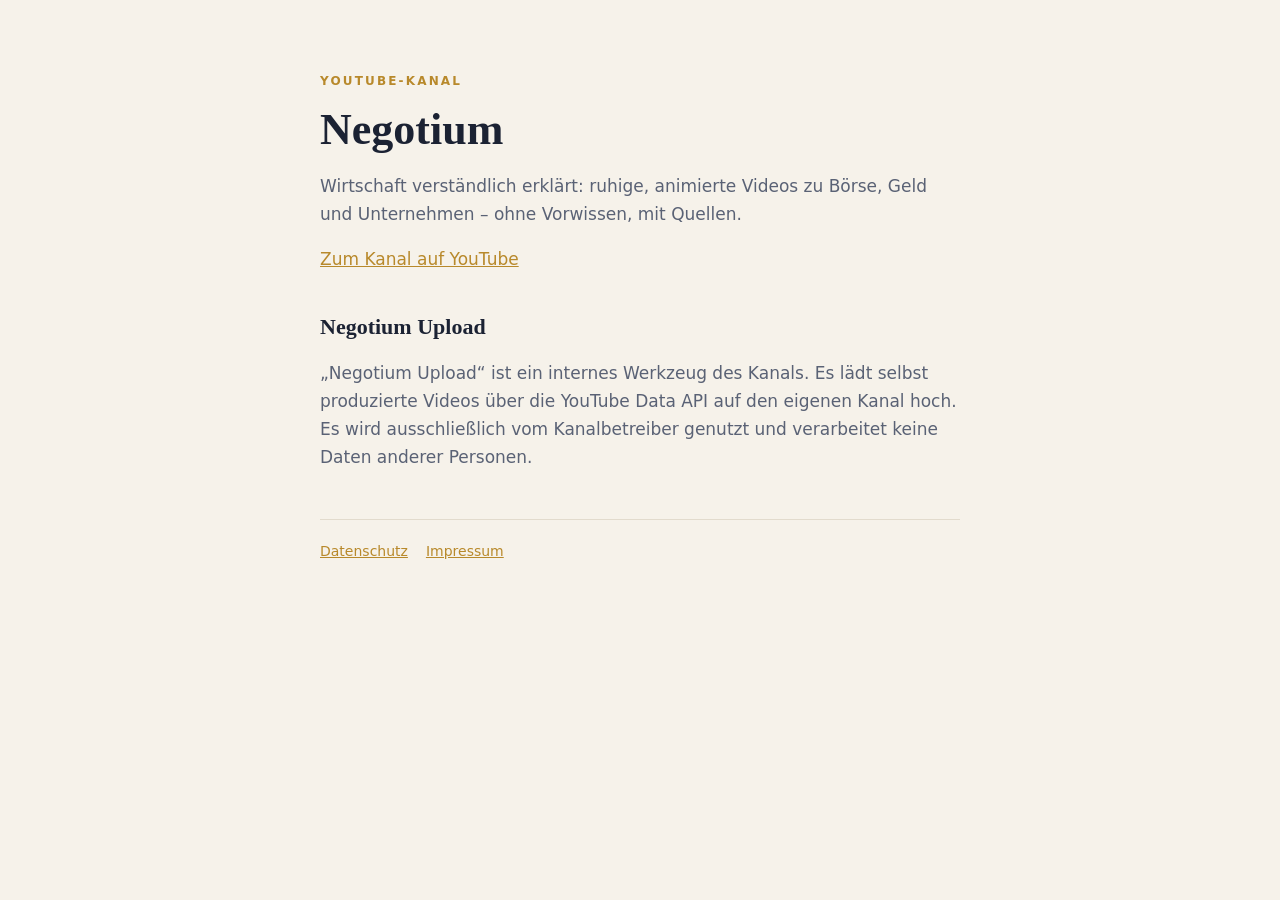
==== index.html @ bf245bca "Startseite und Datenschutz für Negotium Upload Co-Authored-By: Claude Opus 5.5 <noreply@anthropic.co" ====
<!doctype html><html lang="de"><head><meta charset="utf-8"><meta name="viewport" content="width=device-width,initial-scale=1">
<title>Negotium – Wirtschaft verständlich erklärt</title><meta name="description" content="Negotium erklärt Wirtschaft in ruhigen, animierten Videos auf YouTube.">
<link rel="stylesheet" href="style.css"></head><body><main>
<div class="k">YouTube-Kanal</div>
<h1>Negotium</h1>
<p>Wirtschaft verständlich erklärt: ruhige, animierte Videos zu Börse, Geld und Unternehmen – ohne Vorwissen, mit Quellen.</p>
<p><a href="https://www.youtube.com/channel/UCDQyhtaXtT_jVcfE-SDo-_A">Zum Kanal auf YouTube</a></p>
<h2>Negotium Upload</h2>
<p>„Negotium Upload“ ist ein internes Werkzeug des Kanals. Es lädt selbst produzierte Videos über die YouTube Data API auf den eigenen Kanal hoch. Es wird ausschließlich vom Kanalbetreiber genutzt und verarbeitet keine Daten anderer Personen.</p>
<hr><footer><a href="datenschutz">Datenschutz</a><a href="https://sites.google.com/view/negotium-impressum">Impressum</a></footer>
</main></body></html>
---- style.css ----
:root{--bg:#F6F2EA;--ink:#1B2233;--soft:#5A6275;--gold:#B8892B;--line:#E2DBCD}
@media (prefers-color-scheme:dark){:root{--bg:#141A28;--ink:#EDE8DE;--soft:#A8AFBF;--gold:#D9AE55;--line:#2A3246}}
*{box-sizing:border-box}body{margin:0;background:var(--bg);color:var(--ink);font:17px/1.65 system-ui,-apple-system,"Segoe UI",sans-serif}
main{max-width:680px;margin:0 auto;padding:72px 20px 96px}
.k{letter-spacing:.18em;text-transform:uppercase;font-size:12px;color:var(--gold);font-weight:700}
h1{font:700 44px/1.1 Georgia,serif;margin:14px 0 18px}h2{font:700 22px/1.3 Georgia,serif;margin:40px 0 8px}
p,li{color:var(--soft)}a{color:var(--gold)}hr{border:0;border-top:1px solid var(--line);margin:48px 0 20px}
footer{font-size:14px;color:var(--soft)}footer a{margin-right:18px}
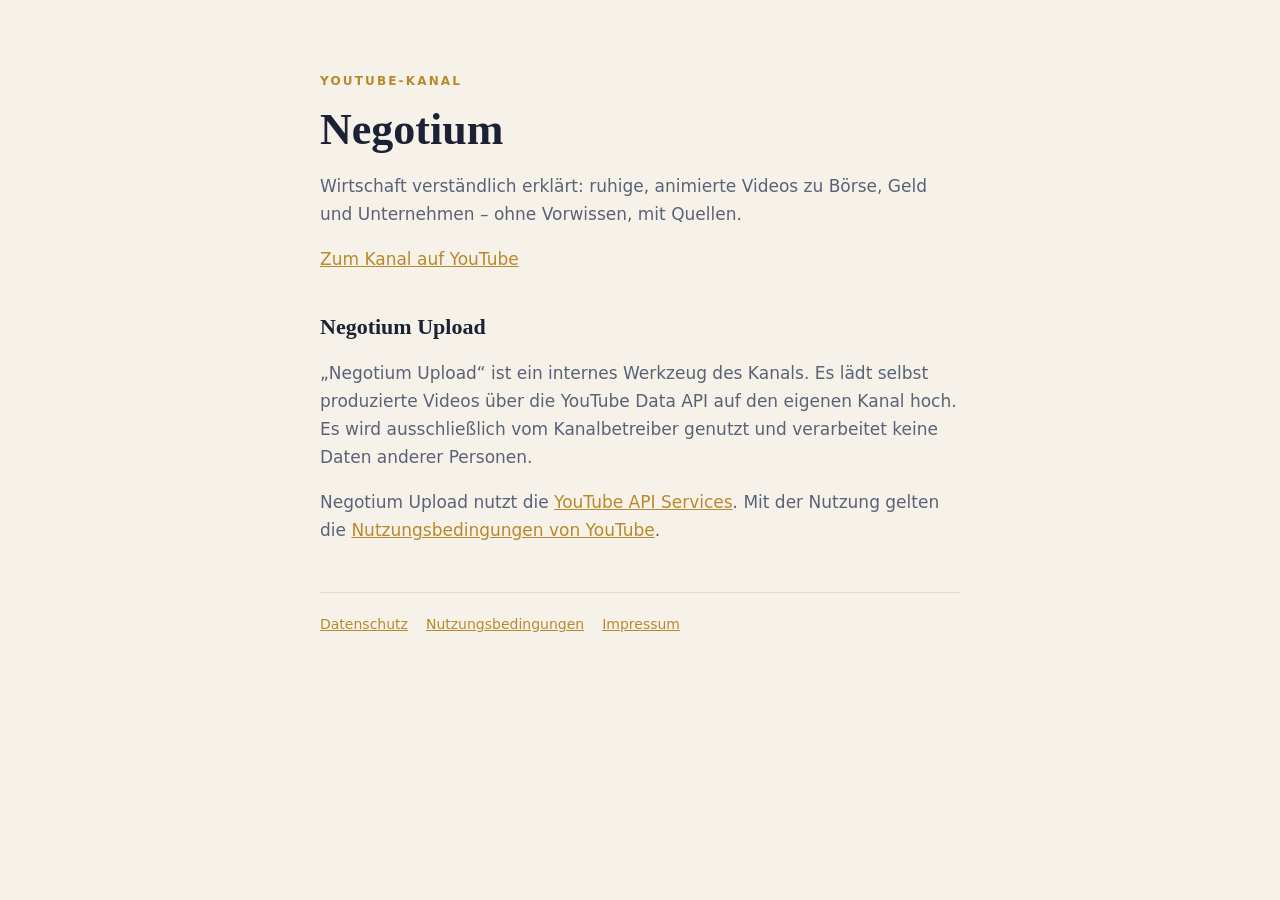
==== commit 87a37afc: "Nutzungsbedingungen und YouTube-Hinweis Co-Authored-By: Claude Opus 5.5 <noreply@anthropic.com> Clau" ====
--- a/index.html
+++ b/index.html
@@ -7,5 +7,6 @@
 <p><a href="https://www.youtube.com/channel/UCDQyhtaXtT_jVcfE-SDo-_A">Zum Kanal auf YouTube</a></p>
 <h2>Negotium Upload</h2>
 <p>„Negotium Upload“ ist ein internes Werkzeug des Kanals. Es lädt selbst produzierte Videos über die YouTube Data API auf den eigenen Kanal hoch. Es wird ausschließlich vom Kanalbetreiber genutzt und verarbeitet keine Daten anderer Personen.</p>
-<hr><footer><a href="datenschutz">Datenschutz</a><a href="https://sites.google.com/view/negotium-impressum">Impressum</a></footer>
+<p>Negotium Upload nutzt die <a href="https://developers.google.com/youtube">YouTube API Services</a>. Mit der Nutzung gelten die <a href="https://www.youtube.com/t/terms">Nutzungsbedingungen von YouTube</a>.</p>
+<hr><footer><a href="datenschutz">Datenschutz</a><a href="nutzungsbedingungen">Nutzungsbedingungen</a><a href="https://sites.google.com/view/negotium-impressum">Impressum</a></footer>
 </main></body></html>
